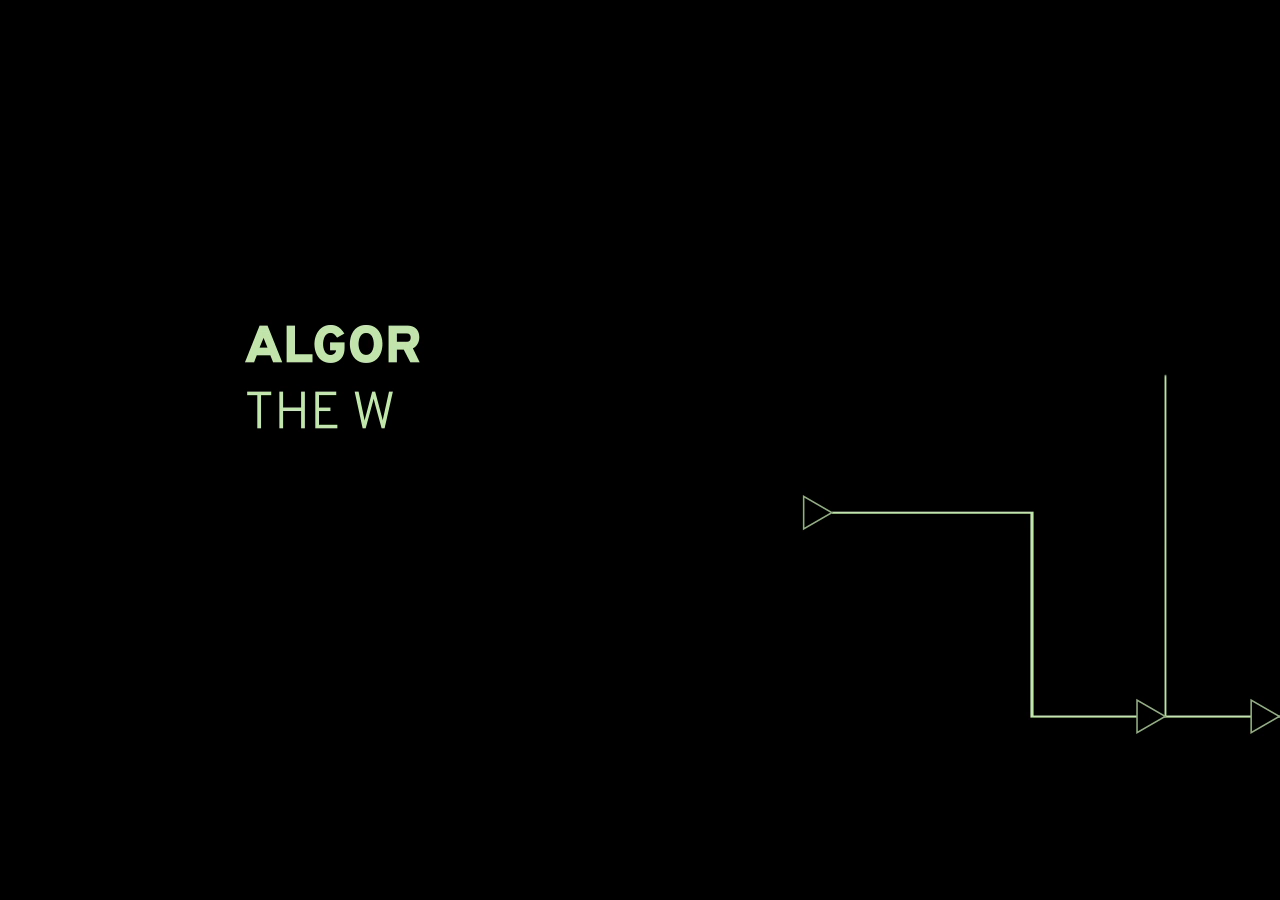
==== index.html @ 38b99ebd "test" ====
<!DOCTYPE html>
<html lang="en">

<head>
    <!-- Global site tag (gtag.js) - Google Analytics -->
    <script async src="https://www.googletagmanager.com/gtag/js?id=G-P1VQ2XMJVJ"></script>
    <script>
        window.dataLayer = window.dataLayer || [];
        function gtag() { dataLayer.push(arguments); }
        gtag('js', new Date());

        gtag('config', 'G-P1VQ2XMJVJ');
    </script>
    <meta charset="UTF-8">
    <meta name="viewport" content="width=device-width, initial-scale=1.0">
    <title>Joyce Yu-Jean Lee: Unfolding Connections</title>
    <link rel="stylesheet" href="main.css">
    <link rel="preload" href="fonts/Satoshi-Variable.woff2" as="font" type="font/woff2" crossorigin>
    <link rel="preload" href="fonts/Satoshi-VariableItalic.woff2" as="font" type="font/woff2" crossorigin>
    <noscript>
        <style type="text/css">
            #myVideo,
            #myVideo2 {
                display: none;
            }

            #works {
                display: flex;
                opacity: 1;
            }
        </style>
    </noscript>
</head>

<body onload="setupVideo()" class="homepage">
    <video autoplay muted playsinline src="images/Delappe-Launch-Page-BEFORE-SHATTER.mp4" id="myVideo">
        Video not supported
    </video>
    <video muted playsinline src="images/Delappe-Launch-Page-SHATTER.mp4" id="myVideo2">
        Video not supported
    </video>
    <div id="main-wrapper">
        <div class="scroll-snap-container">
            <section class="landing-container" id="landing-content">
                <nav><a class="link-nma" href="https://newmediartspace.info">New Media
                        Artspace</a>
                    <a class="link-curatorial" href="curatorial-statement.html">About
                        the
                        Exhibition</a>
                    <a class="link-view" href="#works">Scroll to view
                        the
                        works</a>
                </nav>
                <div class="exhibition-title-container">
                    <h1 class="exhibition-title"><span class="exhibition-title-1">Joyce Yu-</span><span
                            class="exhibition-title-2">Jean Lee:</span> <span
                            class="exhibition-title-3">Unfold</span><span class="exhibition-title-4">ing
                            Conn</span><span class="exhibition-title-5">ections</span></h1>
                </div>
            </section>
            <!--<section class="works-container" id="works">

            <div class="works-wrapper">
                <a href="firewall.html">
                    <div class="work">
                        <div class="folded " style="--bg: url('images/FIREWALL_NYC-06.jpg');">
                            <div class="a"></div>
                            <div class="bc">

                                <div class="b"></div>
                            </div>
                            <img src="images/FIREWALL_NYC-06.jpg">

                        </div>
                    </div>
                
                    <div class="work work-1-thumb">
                        <h2>FIREWALL</h2>
                    </div>
                </a>
                <a href="unfolding-nai-nai.html">
                    <div class="work work-2-thumb">
                        <h2>Unfolding Nai Nai</h2>
                    </div>
                </a>
                <a href="what-its-like-what-it-is.html">
                    <div class="work work-3-thumb">
                        <h2>What It's Like, What It Is</h2>
                    </div>
                </a>
                <a href="passages-iii.html">
                    <div class="work work-4-thumb">
                        <h2>Passages III</h2>
                    </div>
                </a>
            </div>

        </section>-->
            <section class="work-grid" id="works">
                <div class="grid-item firewall-grid-item">
                    <div class="image-wrapper fold-left">
                        <div class="image-half image-left">
                            <img src="images/FIREWALL_NYC-06.jpg" class="image">
                        </div>
                        <div class="image-half image-right">
                            <img src="images/FIREWALL_NYC-06.jpg" class="image">
                        </div>
                    </div>
                    <h2 class="work-hidden">FIREWALL</h2>
                </div>
                <div class="grid-item unfolding-grid-item">
                    <div class="image-wrapper fold-right">
                        <div class="image-half image-left">
                            <img src="images/PageImage-504267-2988615-c58ec261be.jpg" class="image">
                        </div>
                        <div class="image-half image-right">
                            <img src="images/PageImage-504267-2988615-c58ec261be.jpg" class="image">
                        </div>
                    </div>
                    <h2 class="work-hidden">Unfolding Nai Nai</h2>
                </div>
                <div class="grid-item whatitslike-grid-item">
                    <div class="image-wrapper fold-left">
                        <div class="image-half image-left">
                            <img src="images/whatitslike-whatitis-keyimage3.png" class="image">
                        </div>
                        <div class="image-half image-right">
                            <img src="images/whatitslike-whatitis-keyimage3.png" class="image">
                        </div>
                    </div>
                    <h2 class="work-hidden">What It's Like, What It Is</h2>
                </div>
                <div class="grid-item passages-grid-item">
                    <div class="image-wrapper fold-right">
                        <div class="image-half image-left">
                            <img src="images/CellMan.jpg" class="image">
                        </div>
                        <div class="image-half image-right">
                            <img src="images/CellMan.jpg" class="image">
                        </div>
                    </div>
                    <h2 class="work-hidden">Passages III</h2>
                </div>
            </section>

        </div>
    </div>
    <!--<iframe class="video-16-9" src="https://player.vimeo.com/video/958505446?&amp;app_id=58479" frameborder="0"
        allow="autoplay; fullscreen; picture-in-picture" allowfullscreen></iframe>-->

    <script src="main.js"></script>
</body>

</html>
---- main.css ----
/**
* This is a variable font
* You can control variable axes as shown below:
* font-variation-settings: wght 900.0;
*
* available axes:
'wght' (range from 300.0 to 900.0
*/
@font-face {
    font-family: 'Satoshi-Variable';
    src: url('../fonts/Satoshi-Variable.woff2') format('woff2'),
        url('../fonts/Satoshi-Variable.ttf') format('truetype');
    font-weight: 300 900;
    font-display: swap;
    font-style: normal;
}

/**
  * This is a variable font
  * You can control variable axes as shown below:
  * font-variation-settings: wght 900.0;
  *
  * available axes:
  'wght' (range from 300.0 to 900.0
  */
@font-face {
    font-family: 'Satoshi-VariableItalic';
    src: url('../fonts/Satoshi-VariableItalic.woff2') format('woff2'),
        url('../fonts/Satoshi-VariableItalic.ttf') format('truetype');
    font-weight: 300 900;
    font-display: swap;
    font-style: italic;
}

* {
    --highlight: hsl(69, 98%, 55%);
    --highlight-light: #eeff8d;
    --orange: hsl(17, 89%, 52%);
    --white: #fff;
    --black: #000;

    /*--highlight: #59bf61;*/
}

html {
    position: relative;
    min-height: 100vh;
    margin: 0;
    padding: 0;
}

body {

    font-family: 'Satoshi-Variable', sans-serif;
    background: black;
    color: var(--black);
    width: 100%;
    margin: 0;
    padding: 0;

    cursor: url('data:image/svg+xml;utf8,<svg xmlns="http://www.w3.org/2000/svg" fill="hsl(17, 89%, 52%)" stroke="none" width="30px" height="30px" viewBox="0 0 10.04 10.04"><circle cx="5.02" cy="5.02" r="4.52"/></svg>') 16 16, auto;
}

body em {
    font-family: 'Satoshi-VariableItalic', sans-serif;

}

#myVideo {
    width: 100%;
    height: 98vh;
    object-fit: contain;
    z-index: 9999;
    opacity: 1;
    transition: 0.2s;
}

#myVideo2 {
    width: 100%;
    height: 98vh;
    object-fit: contain;
    z-index: 999;
    display: none;
    transition: 0.2s;
    margin: 0 auto;
}

@media (min-width: 50em) {

    #myVideo {
        height: 100%;
        max-height: 98vh;
    }

    #myVideo2 {
        padding-top: 16vh;
        height: 70vh;
        max-height: 98vh;

    }
}

.scroll-snap-container {
    position: relative;
    width: 100%;
    height: 100vh;
    scroll-behavior: smooth;
    overflow: auto;
    scroll-snap-type: y mandatory;
}

.scroll-snap-container>* {
    width: 100%;
    height: 100vh;
    background-size: cover;
    scroll-snap-align: start;
}

#landing-content {
    display: flex;
    justify-content: flex-end;
    background-image: url(images/CellMan-lg.jpg);
    background-color: var(--highlight);
    background-position: center;
    background-size: 180%;
    background-repeat: no-repeat;
    height: 100vh;
    width: 100%;
}

@media (min-width: 940px) {
    #landing-content {
        background-position: left;
        background-size: 81%;
    }
}

nav {
    padding: 2em;
    text-transform: uppercase;
    letter-spacing: 0.1em;
    z-index: 9999;
    display: flex;
    gap: 1em;
    flex-direction: column;
}

@media (max-width: 1280px) {

    nav a:nth-child(3) {
        position: absolute;
        bottom: 2em;
    }
}

@media (min-width: 1280px) {
    nav {
        display: flex;
        flex-direction: column;
        justify-content: space-between;
        max-width: 13%;
    }
}

nav a {
    display: block;
    font-weight: 900;
    color: black;

}

.link-nma::after {
    content: "\2197";
    padding: 1em;
}

.link-curatorial::after {
    content: "\2192";
    padding: 1em;
}

.link-view::after {
    content: "\2198";
    padding: 1em;
}

.exhibition-title-container {
    right: 60%;
    position: absolute;
    margin-left: -66%;
    width: 100vw;
    height: 100vh;
    display: flex;
    justify-content: center;
    align-items: center;
}

/*
@media (min-width: 940px) {
    .exhibition-title-container {
        margin-left: -10vw;
    }
}


@media (min-width: 1060px) {
    .exhibition-title-container {
        margin-left: -5vw;
    }
}

@media (min-width: 1120px) {
    .exhibition-title-container {
        margin-left: -3vw;
    }
}*/

@media (min-width: 1280px) {
    .exhibition-title-container {
        margin-left: -35%;
        left: -17%;

    }
}

.exhibition-title {
    font-family: 'Satoshi-Variable', sans-serif;
    text-transform: uppercase;
    white-space: nowrap;
    margin: 0;
    color: var(--highlight);
    font-weight: 800;

}

.homepage .exhibition-title {
    font-size: clamp(2.60104375rem, 1.1735rem + 5.3741vw, 11.25rem);
    margin-top: -18%
}

@media (max-width: 450px) {
    .homepage .exhibition-title {
        font-size: clamp(16px, 9.5vw, 5.8rem);
    }
}

.exhibition-title-1 {
    rotate: 90deg;
    position: absolute;
}

.exhibition-title-2 {
    margin-top: 2.7em;
    margin-left: 2.6em;
    position: absolute;
}

.exhibition-title-3 {
    margin-top: 3.6em;
    margin-left: 6.67em;
    position: absolute;
}

.exhibition-title-4 {
    margin-top: 0.52em;
    margin-left: 7.9em;
    rotate: 270deg;
    position: absolute;
}

.exhibition-title-5 {
    margin-top: -1.63em;
    margin-left: 5.69em;
    rotate: 180deg;
    position: absolute;
}

#main-wrapper {
    z-index: -1;
    opacity: 0;
    display: none;
}

#main-wrapper.loaded {
    display: block;
    animation: fadeInAnimation ease 2s;
    animation-iteration-count: 1;
    animation-fill-mode: forwards;
}

@keyframes fadeInAnimation {
    0% {
        opacity: 0;
    }

    100% {
        opacity: 1;
    }
}

a {
    text-decoration: none;
}

p {
    font-size: clamp(1rem, 1.2vw, 2rem);
    font-weight: 300;
    max-width: 36em;
}

/*
body::before {
    content: " ";
    display: block;
    position: absolute;
    top: 0;
    left: 0;
    bottom: 0;
    right: 0;
    background: linear-gradient(rgba(18, 16, 16, 0) 50%, rgba(0, 0, 0, 0.16) 50%), linear-gradient(90deg, rgba(255, 0, 0, 0.04), rgba(0, 255, 0, 0.01), rgba(0, 0, 255, 0.05));
    z-index: 2;
    background-size: 100% 2px, 3px 100%;
    pointer-events: none;
}*/

a {
    color: var(--highlight);
}


.hidden-ss {
    display: none;
}

.video-container {
    display: flex;
    justify-content: center;
    cursor: pointer;
}

.video-16-9 {
    aspect-ratio: 16/9;
    width: 70%;
    position: relative;
    z-index: 50;
}

h1 {
    font-size: clamp(2rem, 2.4vw, 4rem);
}

.project-page .exhibition-title {
    font-size: 1.4rem;
}

.project-page menu {
    gap: 1em;
}

.project-page menu .button-link {

    padding: 0.2em 0.7em;
}

.works-container {
    display: flex;
    justify-content: center;
    align-items: center;
    cursor: url('data:image/svg+xml;utf8,<svg xmlns="http://www.w3.org/2000/svg" fill="hsl(17, 89%, 52%)" stroke="none" width="30px" height="30px" viewBox="0 0 10.04 10.04"><circle cx="5.02" cy="5.02" r="4.52"/></svg>') 16 16, auto;
}

.project-container {
    display: flex;
    flex-direction: column;
}

.works-wrapper {
    display: grid;
    grid-template-columns: repeat(2, 1fr);
    grid-gap: 0px;
    grid-auto-rows: auto;
    grid-auto-columns: auto;
    height: 100vh;
    width: 100%;
}

.works-wrapper>a {
    height: 100%;
    width: 100%;
}

.work {
    display: block;
    width: 100%;
    height: 100%;
    position: relative;
    background-position: center;
    background-size: cover;
    background-color: rgb(0, 0, 0, 0.4);
}

.work:hover {
    background-color: rgb(0, 0, 0, 0.6);

}

.work-1-thumb {
    background-image: url('images/FIREWALL_NYC-06.jpg');
    grid-column: 1 / 2;
    grid-row: 1;
}

.work-2-thumb {
    background-image: url('images/PageImage-504267-2988615-c58ec261be.jpg');
    grid-column: 2 / 2;
    grid-row: 1;

}

.work-3-thumb {
    background-image: url('images/whatitslike-whatitis-keyimage3.png');
    grid-column: 1 / 2;
    grid-row: 2;

}

.work-4-thumb {
    background-image: url('images/CellMan.jpg');
    grid-column: 2 / 4;
    grid-row: 2;

}

.folded {
    position: relative;
    display: inline-flex;
    transform-style: preserve-3d;
}

.folded img {
    width: auto;
    height: auto;
    max-width: 100%;
    max-height: 56vh;
    opacity: 0;
}

.folded .a,
.folded .b {
    top: 0;
    display: inline-block;
    height: 100%;
    background-image: var(--bg);
    background-size: cover;
    background-repeat: no-repeat;
}

.folded .a {
    position: absolute;
    left: 0;
    width: 50%;
    background-position: 0 0;
}

.folded .bc {
    position: absolute;
    display: inline-flex;
    width: 50%;
    height: 100%;
    left: 50%;
    transform-origin: left;
    transition: transform 3s;
    transform-style: preserve-3d;
}

.folded .b {
    position: relative;
    width: 100%;
    backface-visibility: hidden;
}

.folded .b {}

.folded .b:after {
    content: "";
    position: absolute;
    top: 0;
    left: 0;
    width: 100%;
    height: 100%;
    background-color: var(--highlight);
    transform: rotateY(180deg) translateZ(1px);
    transform-style: preserve-3d;
    backface-visibility: hidden;
}

.folded:hover .bc,
.folded:active .bc {
    transform: rotateY(-180deg) translateZ(-1px);
    transition: transform 2s;
}

.work-thumb {
    max-width: 100%;
    padding: 0;
    margin: 0;
    vertical-align: bottom;
}

a:has(.work-1-thumb),
a:has(.work-2-thumb),
a:has(.work-3-thumb),
a:has(.work-4-thumb) {
    margin: 0 auto;
}

a:has(.work-1-thumb),
a:has(.work-2-thumb) {
    order: 1;
}

a:has(.work-3-thumb),
a:has(.work-4-thumb) {
    order: 3
}

.work h2 {
    position: absolute;
    top: calc(50% - 1em);
    left: 50%;
    transform: translate(-50%, -49%);
    height: 100%;
    display: flex;
    justify-content: center;
    align-items: center;
    text-transform: uppercase;
    font-size: clamp(1rem, 0.9vw, 2rem);
    width: 100%;
    text-align: center;
    display: none;
}

.project-desc-container {
    display: flex;
    align-items: center;
    flex-direction: column;
}

.project-desc {
    margin: 1em 3em
}


/*.works-container::after,
.landing-container::after {
    content: "";
    background-image: url("images/grain2.jpg");
    height: 100%;
    width: 100%;
    position: fixed;
    opacity: 0.4;
    /*animation: animateGrain 8s steps(10) infinite;*/


@keyframes animateGrain {

    0%,
    100% {
        transform: translate(0, 0)
    }

    10% {
        transform: translate(-5%, -10%)
    }

    20% {
        transform: translate(-15%, -20%)
    }

    30% {
        transform: translate(-5%, -10%)
    }

    40% {
        transform: translate(-15%, -20%)
    }

    50% {
        transform: translate(-5%, -10%)
    }

    60% {
        transform: translate(-15%, -20%)
    }

    70% {
        transform: translate(-5%, -10%)
    }

    80% {
        transform: translate(-15%, -20%)
    }

    90% {
        transform: translate(-5%, -10%)
    }

    100% {
        transform: translate(-15%, -20%)
    }

}

/* test fold */
.work-grid {
    display: grid;
    grid-template-columns: repeat(2, 1fr);
    /*grid-template-rows: repeat(2, 1fr);
    height: 100vh;*/
}

.grid-item {
    position: relative;
    overflow: hidden;
    perspective: 1000px;
    background: var(--highlight);

}

.image-wrapper {
    width: 100%;
    height: 100%;
    position: relative;
    transform-style: preserve-3d;
}

.image-half {
    position: absolute;
    width: 50%;
    height: 100%;
}

.image-left {
    left: 0;
    overflow: hidden;

}

.image-right {
    right: 0;
    transform-origin: left center;
    transition: transform 0.6s;
    transform-style: preserve-3d;
    backface-visibility: hidden;

}


.fold-right .image-left {
    left: 0;
    transform-origin: right center;
    transition: transform 0.6s;
    transform-style: preserve-3d;
    backface-visibility: hidden;
    z-index: 9999999999;
    position: absolute;
}

.fold-right .image-right {
    right: 0;
    overflow: hidden;
}

.image-right::after {
    content: "";
    position: absolute;
    top: 0;
    left: 0;
    width: 100%;
    height: 100%;
    background-color: var(--highlight);
    transform: rotateY(180deg) translateZ(1px);
    transform-style: preserve-3d;
    backface-visibility: hidden;
}

.fold-right .image-left::after {
    content: "";
    position: absolute;
    top: 0;
    right: 0;
    width: 100%;
    height: 100%;
    background-color: var(--highlight);
    transform: rotateY(180deg) translateZ(1px);
    transform-style: preserve-3d;
    backface-visibility: hidden;
    z-index: 9999999999;
}

.grid-item:hover .fold-left .image-right {
    transform: rotateY(-180deg);
}

.grid-item:hover .fold-right .image-left {
    transform: rotateY(180deg);
}


.image {
    position: absolute;
    height: 100%;
    width: 200%;
    object-fit: cover;
}

.image-left .image {
    left: 0;
}

.image-right .image {
    right: 0;
}

.work-grid h2 {
    position: absolute;
    top: 50%;
    left: 75%;
    transform: translate(-50%, -50%);
    font-size: 24px;
    text-align: center;
}

.work-grid .fold-right+h2 {
    transform: translate(-50%, -50%);
    left: 25%;

}

/*.firewall-grid-item {
    background: #d80c12;
}

.whatitslike-grid-item {
    background: #fa346c
}

.unfolding-grid-item {
    background: #ff1352
}

.passages-grid-item {
    background: var(--orange)
}*/

.work-hidden {
    z-index: -1;
}

@media (max-width: calc(600px + 10em)) {

    .works-wrapper,
    .work-grid {
        grid-template-columns: 1fr;
    }

    a:has(.work) {
        grid-column: 1 / 3;
    }


    .project-page menu {
        flex-direction: column;
        text-align: center;
    }

}

@media (max-width: 940px) {
    .video-16-9 {
        width: 90%;
    }
}
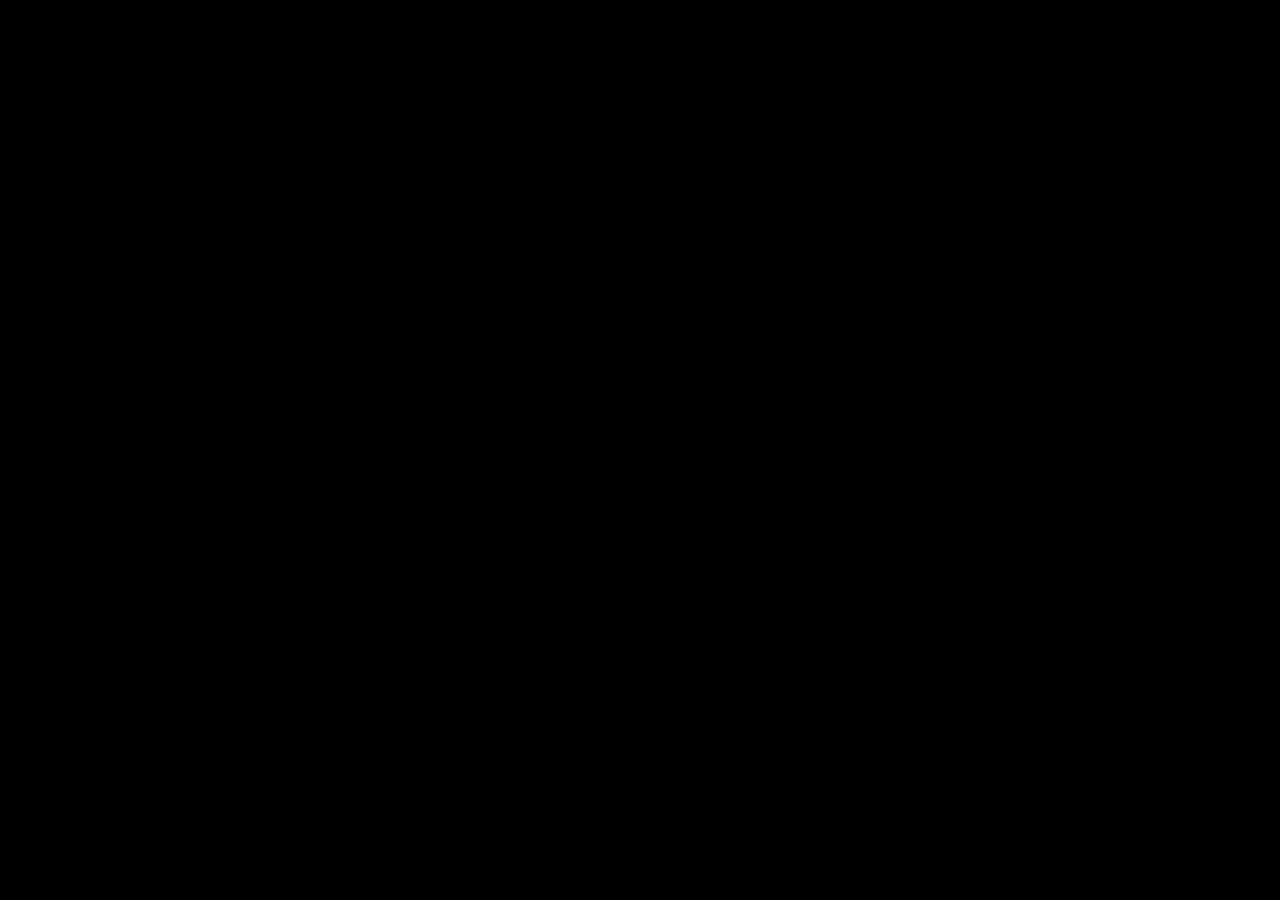
==== commit 669c927e: "test" ====
--- a/index.html
+++ b/index.html
@@ -33,12 +33,12 @@
 </head>
 
 <body onload="setupVideo()" class="homepage">
-    <video autoplay muted playsinline src="images/Delappe-Launch-Page-BEFORE-SHATTER.mp4" id="myVideo">
+    <!--<video autoplay muted playsinline id="myVideo">
         Video not supported
     </video>
-    <video muted playsinline src="images/Delappe-Launch-Page-SHATTER.mp4" id="myVideo2">
+    <video muted playsinline id="myVideo2">
         Video not supported
-    </video>
+    </video>-->
     <div id="main-wrapper">
         <div class="scroll-snap-container">
             <section class="landing-container" id="landing-content">
@@ -110,12 +110,13 @@
                 </div>
                 <div class="grid-item unfolding-grid-item">
                     <div class="image-wrapper fold-right">
+                        <div class="image-half image-right">
+                            <img src="images/PageImage-504267-2988615-c58ec261be.jpg" class="image">
+                        </div>
                         <div class="image-half image-left">
                             <img src="images/PageImage-504267-2988615-c58ec261be.jpg" class="image">
                         </div>
-                        <div class="image-half image-right">
-                            <img src="images/PageImage-504267-2988615-c58ec261be.jpg" class="image">
-                        </div>
+
                     </div>
                     <h2 class="work-hidden">Unfolding Nai Nai</h2>
                 </div>
--- a/main.css
+++ b/main.css
@@ -8,8 +8,8 @@
 */
 @font-face {
     font-family: 'Satoshi-Variable';
-    src: url('../fonts/Satoshi-Variable.woff2') format('woff2'),
-        url('../fonts/Satoshi-Variable.ttf') format('truetype');
+    src: url('fonts/Satoshi-Variable.woff2') format('woff2'),
+        url('fonts/Satoshi-Variable.ttf') format('truetype');
     font-weight: 300 900;
     font-display: swap;
     font-style: normal;
@@ -25,8 +25,8 @@
   */
 @font-face {
     font-family: 'Satoshi-VariableItalic';
-    src: url('../fonts/Satoshi-VariableItalic.woff2') format('woff2'),
-        url('../fonts/Satoshi-VariableItalic.ttf') format('truetype');
+    src: url('fonts/Satoshi-VariableItalic.woff2') format('woff2'),
+        url('fonts/Satoshi-VariableItalic.ttf') format('truetype');
     font-weight: 300 900;
     font-display: swap;
     font-style: italic;
@@ -655,6 +655,10 @@
 
 }
 
+.fold-right {
+    display: flex;
+    flex-direction: row-reverse;
+}
 
 .fold-right .image-left {
     left: 0;
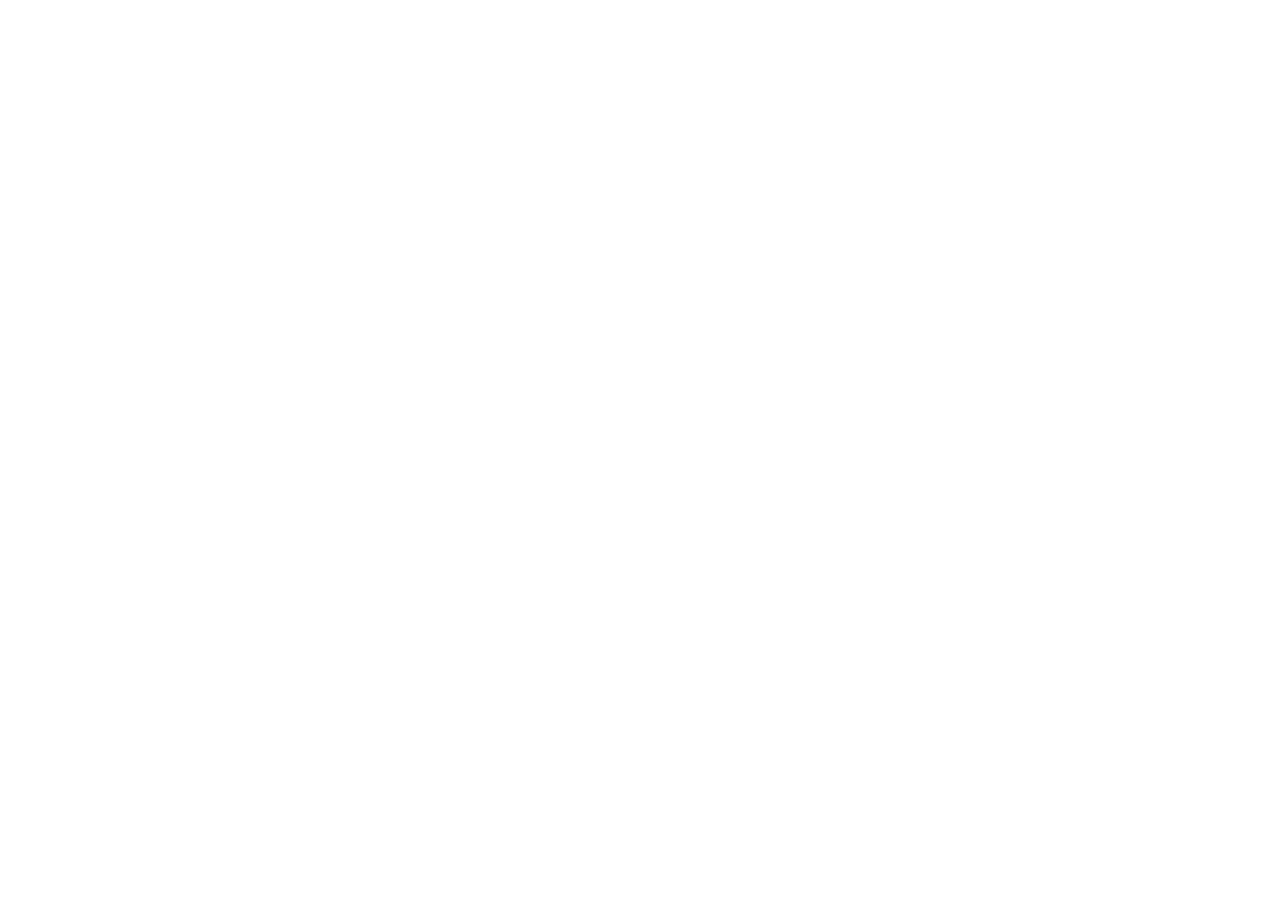
==== commit 1e6c3462: "adding pages" ====
--- a/index.html
+++ b/index.html
@@ -39,7 +39,7 @@
     <video muted playsinline id="myVideo2">
         Video not supported
     </video>-->
-    <div id="main-wrapper">
+    <div id="main-wrapper" onload="typeWriter()">
         <div class="scroll-snap-container">
             <section class="landing-container" id="landing-content">
                 <nav><a class="link-nma" href="https://newmediartspace.info">New Media
@@ -97,51 +97,65 @@
 
         </section>-->
             <section class="work-grid" id="works">
-                <div class="grid-item firewall-grid-item">
+                <a href="firewall.html" class="grid-item firewall-grid-item">
                     <div class="image-wrapper fold-left">
                         <div class="image-half image-left">
                             <img src="images/FIREWALL_NYC-06.jpg" class="image">
                         </div>
                         <div class="image-half image-right">
                             <img src="images/FIREWALL_NYC-06.jpg" class="image">
+                            <div class="shadow"></div>
+                        </div>
+                        <div class="image-flicker">
                         </div>
                     </div>
                     <h2 class="work-hidden">FIREWALL</h2>
-                </div>
-                <div class="grid-item unfolding-grid-item">
+                </a>
+                <a href="unfolding-nai-nai.html" class="grid-item unfolding-grid-item">
                     <div class="image-wrapper fold-right">
                         <div class="image-half image-right">
                             <img src="images/PageImage-504267-2988615-c58ec261be.jpg" class="image">
                         </div>
                         <div class="image-half image-left">
                             <img src="images/PageImage-504267-2988615-c58ec261be.jpg" class="image">
+                            <div class="shadow"></div>
+
                         </div>
-
+                        <div class="image-flicker">
+                        </div>
                     </div>
                     <h2 class="work-hidden">Unfolding Nai Nai</h2>
-                </div>
-                <div class="grid-item whatitslike-grid-item">
+                </a>
+                <a href="what-its-like-what-it-is.html" class="grid-item whatitslike-grid-item">
                     <div class="image-wrapper fold-left">
                         <div class="image-half image-left">
                             <img src="images/whatitslike-whatitis-keyimage3.png" class="image">
                         </div>
                         <div class="image-half image-right">
                             <img src="images/whatitslike-whatitis-keyimage3.png" class="image">
+                            <div class="shadow"></div>
+
+                        </div>
+                        <div class="image-flicker">
                         </div>
                     </div>
                     <h2 class="work-hidden">What It's Like, What It Is</h2>
-                </div>
-                <div class="grid-item passages-grid-item">
+                </a>
+                <a href="passages-iii.html" class="grid-item passages-grid-item">
                     <div class="image-wrapper fold-right">
                         <div class="image-half image-left">
                             <img src="images/CellMan.jpg" class="image">
+                            <div class="shadow"></div>
+
                         </div>
                         <div class="image-half image-right">
                             <img src="images/CellMan.jpg" class="image">
                         </div>
+                        <div class="image-flicker">
+                        </div>
                     </div>
                     <h2 class="work-hidden">Passages III</h2>
-                </div>
+                </a>
             </section>
 
         </div>
--- a/main.css
+++ b/main.css
@@ -52,7 +52,7 @@
 body {
 
     font-family: 'Satoshi-Variable', sans-serif;
-    background: black;
+    background: var(--white);
     color: var(--black);
     width: 100%;
     margin: 0;
@@ -64,6 +64,14 @@
 body em {
     font-family: 'Satoshi-VariableItalic', sans-serif;
 
+}
+
+.maxwidth {
+    max-width: 100%;
+}
+
+figcaption {
+    text-align: right;
 }
 
 #myVideo {
@@ -145,6 +153,7 @@
     flex-direction: column;
 }
 
+
 @media (max-width: 1280px) {
 
     nav a:nth-child(3) {
@@ -162,14 +171,30 @@
     }
 }
 
-nav a {
+.project-page nav {
+    max-width: 100%;
+    background-color: var(--highlight);
+    margin-bottom: 3rem;
+
+
+}
+
+.project-page nav a {
+    display: flex;
+    flex-direction: row;
+    justify-content: space-between;
+}
+
+nav a,
+nav a>p {
     display: block;
     font-weight: 900;
     color: black;
-
-}
-
-.link-nma::after {
+    font-size: clamp(0.6875rem, 0.5397rem + 0.5564vw, 1.875rem);
+}
+
+.link-nma::after,
+.link-artist::after {
     content: "\2197";
     padding: 1em;
 }
@@ -182,6 +207,33 @@
 .link-view::after {
     content: "\2198";
     padding: 1em;
+}
+
+.link-back::before {
+    content: "\2196";
+    padding: 1em;
+
+}
+
+.link-artist {
+    background-color: var(--highlight);
+    color: var(--black);
+    padding: 0.5em;
+}
+
+.link-firewall {
+    color: #d72b29;
+    text-transform: uppercase;
+    font-weight: 800;
+    font-size: 1.4rem;
+
+    background-image: url("images/firewall-logo.png");
+    width: 100%;
+    text-align: center;
+    background-size: 400px;
+    background-repeat: no-repeat;
+    background-position: center top;
+    padding-top: 200px;
 }
 
 .exhibition-title-container {
@@ -303,8 +355,8 @@
 }
 
 p {
-    font-size: clamp(1rem, 1.2vw, 2rem);
-    font-weight: 300;
+    font-size: clamp(1rem, 1.8vw, 2rem);
+    font-weight: 400;
     max-width: 36em;
 }
 
@@ -336,30 +388,19 @@
     display: flex;
     justify-content: center;
     cursor: pointer;
-}
-
-.video-16-9 {
-    aspect-ratio: 16/9;
-    width: 70%;
+    max-height: 70vh;
+    width: 100%;
+}
+
+.video-4-3 {
+    aspect-ratio: 4/3;
+    width: 80%;
     position: relative;
     z-index: 50;
 }
 
 h1 {
     font-size: clamp(2rem, 2.4vw, 4rem);
-}
-
-.project-page .exhibition-title {
-    font-size: 1.4rem;
-}
-
-.project-page menu {
-    gap: 1em;
-}
-
-.project-page menu .button-link {
-
-    padding: 0.2em 0.7em;
 }
 
 .works-container {
@@ -371,7 +412,13 @@
 
 .project-container {
     display: flex;
-    flex-direction: column;
+    flex-direction: row;
+    gap: 2em;
+    margin: 2em
+}
+
+.passages-container {
+    flex-direction: row-reverse;
 }
 
 .works-wrapper {
@@ -524,22 +571,6 @@
     order: 3
 }
 
-.work h2 {
-    position: absolute;
-    top: calc(50% - 1em);
-    left: 50%;
-    transform: translate(-50%, -49%);
-    height: 100%;
-    display: flex;
-    justify-content: center;
-    align-items: center;
-    text-transform: uppercase;
-    font-size: clamp(1rem, 0.9vw, 2rem);
-    width: 100%;
-    text-align: center;
-    display: none;
-}
-
 .project-desc-container {
     display: flex;
     align-items: center;
@@ -547,9 +578,9 @@
 }
 
 .project-desc {
-    margin: 1em 3em
-}
-
+    padding-right: 3em;
+
+}
 
 /*.works-container::after,
 .landing-container::after {
@@ -617,14 +648,19 @@
     grid-template-columns: repeat(2, 1fr);
     /*grid-template-rows: repeat(2, 1fr);
     height: 100vh;*/
+    /*overflow: hidden;*/
+
 }
 
 .grid-item {
     position: relative;
+    perspective: 1000px;
     overflow: hidden;
-    perspective: 1000px;
+
     background: var(--highlight);
-
+    display: flex;
+    justify-content: center;
+    align-items: center;
 }
 
 .image-wrapper {
@@ -640,16 +676,16 @@
     height: 100%;
 }
 
-.image-left {
+.fold-left .image-left {
     left: 0;
     overflow: hidden;
 
 }
 
-.image-right {
+.fold-left .image-right {
     right: 0;
     transform-origin: left center;
-    transition: transform 0.6s;
+    transition: transform 2s;
     transform-style: preserve-3d;
     backface-visibility: hidden;
 
@@ -663,7 +699,7 @@
 .fold-right .image-left {
     left: 0;
     transform-origin: right center;
-    transition: transform 0.6s;
+    transition: transform 2s;
     transform-style: preserve-3d;
     backface-visibility: hidden;
     z-index: 9999999999;
@@ -675,7 +711,7 @@
     overflow: hidden;
 }
 
-.image-right::after {
+.fold-left .image-right::after {
     content: "";
     position: absolute;
     top: 0;
@@ -683,9 +719,11 @@
     width: 100%;
     height: 100%;
     background-color: var(--highlight);
-    transform: rotateY(180deg) translateZ(1px);
+    transform: rotateY(180deg) translateZ(2px);
     transform-style: preserve-3d;
     backface-visibility: hidden;
+    perspective: 1000px;
+
 }
 
 .fold-right .image-left::after {
@@ -696,20 +734,58 @@
     width: 100%;
     height: 100%;
     background-color: var(--highlight);
-    transform: rotateY(180deg) translateZ(1px);
+    transform: rotateY(180deg) translateZ(2px);
     transform-style: preserve-3d;
     backface-visibility: hidden;
-    z-index: 9999999999;
+    perspective: 1000px;
+
+}
+
+.shadow {
+    position: absolute;
+    z-index: 9999;
+    top: 0;
+    right: 0;
+    left: 0;
+    bottom: 0;
+    width: 100%;
+    background: #000;
+    backface-visibility: hidden;
+    transform: translateZ(2px);
+    opacity: 0;
+    transition: 2s;
+}
+
+.grid-item:hover .shadow {
+    opacity: 1;
 }
 
 .grid-item:hover .fold-left .image-right {
-    transform: rotateY(-180deg);
+    transform: rotateY(-180deg) translateZ(2px);
 }
 
 .grid-item:hover .fold-right .image-left {
-    transform: rotateY(180deg);
-}
-
+    transform: rotateY(180deg) translateZ(2px);
+}
+
+.image-flicker {
+    width: 0;
+    height: 0;
+    z-index: 999999;
+    top: 0;
+    left: calc(50% - 3px);
+    position: relative;
+}
+
+
+.image-wrapper:hover .image-flicker {
+    position: absolute;
+    width: 6px;
+    height: 100%;
+    background-color: var(--highlight);
+    transition: width 0s ease-in-out 0.6s;
+
+}
 
 .image {
     position: absolute;
@@ -731,9 +807,16 @@
     top: 50%;
     left: 75%;
     transform: translate(-50%, -50%);
-    font-size: 24px;
+    font-size: clamp(0.875rem, 0.2839rem + 2.2255vw, 5.625rem);
     text-align: center;
-}
+    color: var(--black);
+}
+
+.work-hidden {
+    z-index: -1;
+}
+
+
 
 .work-grid .fold-right+h2 {
     transform: translate(-50%, -50%);
@@ -757,11 +840,12 @@
     background: var(--orange)
 }*/
 
-.work-hidden {
-    z-index: -1;
-}
-
-@media (max-width: calc(600px + 10em)) {
+
+
+@media (max-width: calc(600px + 10rem)) {
+    .project-container {
+        flex-direction: column;
+    }
 
     .works-wrapper,
     .work-grid {
@@ -773,10 +857,28 @@
     }
 
 
-    .project-page menu {
+    .project-page nav a {
         flex-direction: column;
         text-align: center;
     }
+
+    /*.work-grid h2.work-hidden {
+        z-index: 1;
+    }*/
+    /*
+    .fold-right .image-left {
+        background: var(--highlight);
+
+    }*/
+
+    /*
+    .work-grid h2,
+    .work-grid .fold-right+h2 {
+        left: auto;
+        top: auto;
+        transform: none;
+        font-size: 2em;
+back    }*/
 
 }
 
@@ -784,4 +886,53 @@
     .video-16-9 {
         width: 90%;
     }
+}
+
+.image-right {
+    background: url("images/FIREWALL_NYC-06.jpg");
+}
+
+.photos-container {
+    display: flex;
+    flex-direction: column;
+    align-items: center;
+    justify-content: center;
+    width: 100%;
+    gap: 2rem;
+}
+
+
+
+.passages-photos-container {
+    margin-top: 10%;
+    gap: 8rem;
+
+}
+
+.photos-container img {
+    max-height: 110vh;
+    max-width: 100%;
+}
+
+@media (min-width: calc(10rem + 600px)) {
+    .landscape-photo {
+        margin-right: -45vw;
+        max-width: 90vw;
+    }
+
+    .nudge-left-30 {
+        margin-left: 30vw
+    }
+
+    .nudge-left-50 {
+        margin-left: 50vw
+    }
+
+    .nudge-left-60 {
+        margin-left: 60vw
+    }
+}
+
+.firewall-logo {
+    width: 50%;
 }